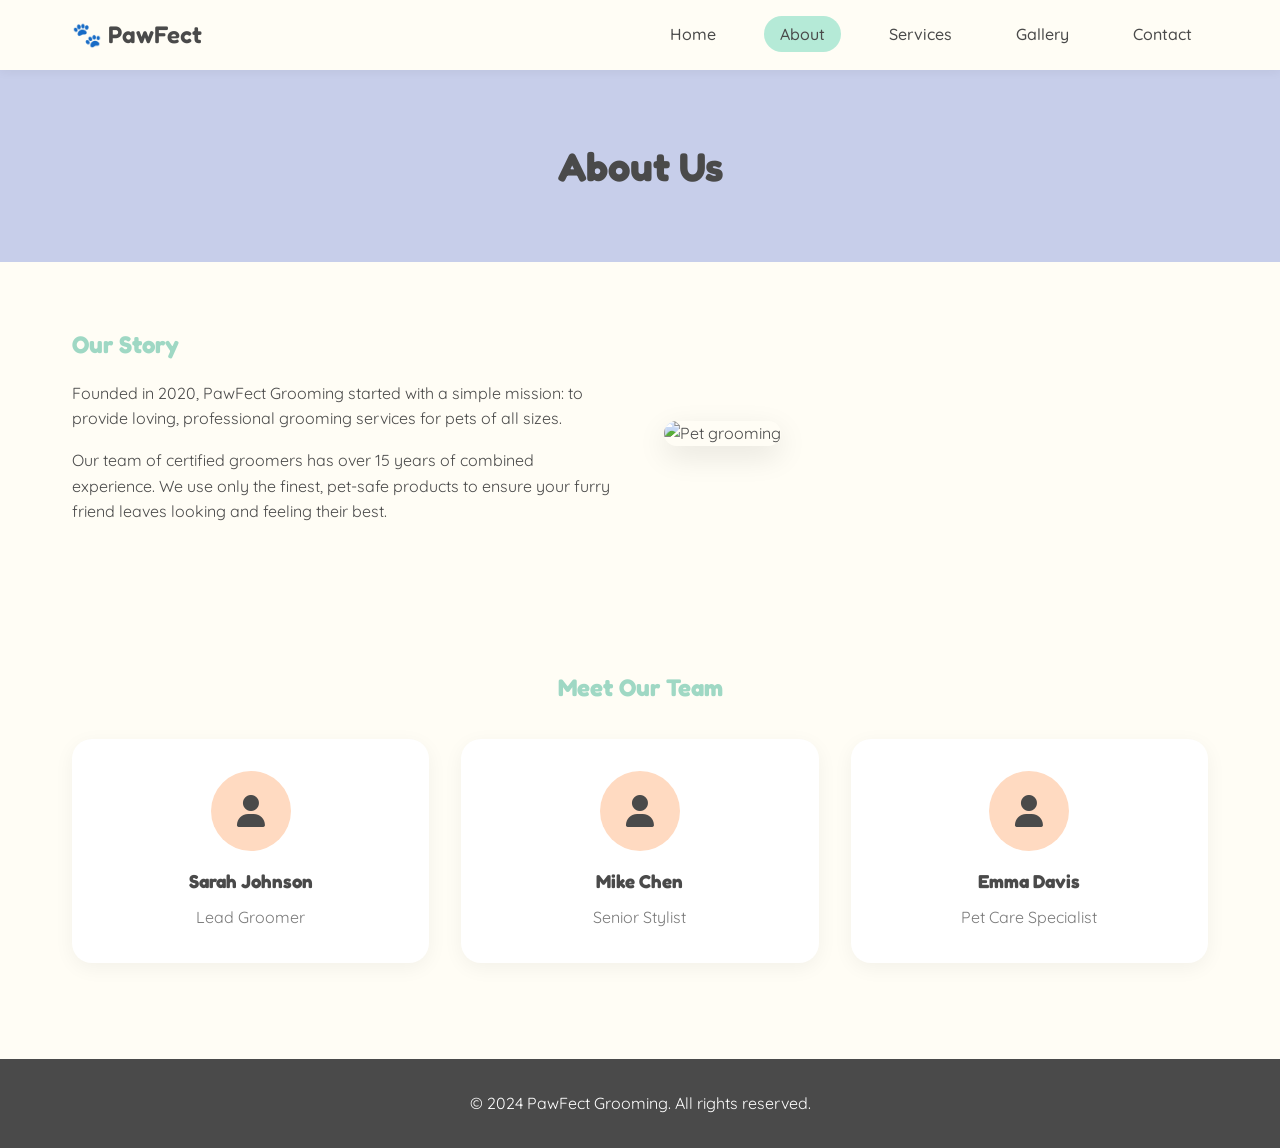
==== frontend/public/about.html @ 9dac9631 "auto-commit for 90425b7d-f03b-4f67-9acc-11522ceda212" ====
<!DOCTYPE html>
<html lang="en">
<head>
    <meta charset="UTF-8">
    <meta name="viewport" content="width=device-width, initial-scale=1.0">
    <title>PawFect Grooming - About</title>
    <link href="https://fonts.googleapis.com/css2?family=Fredoka:wght@400;500;600&family=Quicksand:wght@400;500;600&display=swap" rel="stylesheet">
    <link rel="stylesheet" href="https://cdnjs.cloudflare.com/ajax/libs/font-awesome/6.4.0/css/all.min.css">
    <link rel="stylesheet" href="style.css">
</head>
<body>
    <header>
        <nav>
            <div class="logo">🐾 PawFect</div>
            <ul class="nav-links">
                <li><a href="index.html" data-testid="nav-home">Home</a></li>
                <li><a href="about.html" class="active" data-testid="nav-about">About</a></li>
                <li><a href="services.html" data-testid="nav-services">Services</a></li>
                <li><a href="gallery.html" data-testid="nav-gallery">Gallery</a></li>
                <li><a href="contact.html" data-testid="nav-contact">Contact</a></li>
            </ul>
            <button class="menu-btn" data-testid="menu-btn"><i class="fas fa-bars"></i></button>
        </nav>
    </header>

    <main>
        <section class="page-header">
            <h1>About Us</h1>
        </section>

        <section class="about-content">
            <div class="about-text">
                <h2>Our Story</h2>
                <p>Founded in 2020, PawFect Grooming started with a simple mission: to provide loving, professional grooming services for pets of all sizes.</p>
                <p>Our team of certified groomers has over 15 years of combined experience. We use only the finest, pet-safe products to ensure your furry friend leaves looking and feeling their best.</p>
            </div>
            <div class="about-image">
                <img src="https://images.pexels.com/photos/6131578/pexels-photo-6131578.jpeg?auto=compress&cs=tinysrgb&w=600" alt="Pet grooming">
            </div>
        </section>

        <section class="team">
            <h2>Meet Our Team</h2>
            <div class="team-grid">
                <div class="team-card">
                    <div class="team-icon"><i class="fas fa-user"></i></div>
                    <h3>Sarah Johnson</h3>
                    <p>Lead Groomer</p>
                </div>
                <div class="team-card">
                    <div class="team-icon"><i class="fas fa-user"></i></div>
                    <h3>Mike Chen</h3>
                    <p>Senior Stylist</p>
                </div>
                <div class="team-card">
                    <div class="team-icon"><i class="fas fa-user"></i></div>
                    <h3>Emma Davis</h3>
                    <p>Pet Care Specialist</p>
                </div>
            </div>
        </section>
    </main>

    <footer>
        <p>&copy; 2024 PawFect Grooming. All rights reserved.</p>
    </footer>

    <script src="script.js"></script>
</body>
</html>
---- frontend/public/style.css ----
/* ===== CSS Variables ===== */
:root {
    --bg: #FFFDF5;
    --surface: #FFFFFF;
    --primary: #B5EAD7;
    --primary-dark: #9FD8C4;
    --secondary: #FFDAC1;
    --accent: #C7CEEA;
    --text: #4A4A4A;
    --text-light: #7A7A7A;
}

/* ===== Reset & Base ===== */
* {
    margin: 0;
    padding: 0;
    box-sizing: border-box;
}

body {
    font-family: 'Quicksand', sans-serif;
    background: var(--bg);
    color: var(--text);
    line-height: 1.6;
}

h1, h2, h3 {
    font-family: 'Fredoka', sans-serif;
}

/* ===== Header & Nav ===== */
header {
    background: rgba(255, 253, 245, 0.95);
    position: sticky;
    top: 0;
    z-index: 100;
    box-shadow: 0 2px 10px rgba(0,0,0,0.05);
}

nav {
    max-width: 1200px;
    margin: 0 auto;
    padding: 1rem 2rem;
    display: flex;
    justify-content: space-between;
    align-items: center;
}

.logo {
    font-family: 'Fredoka', sans-serif;
    font-size: 1.5rem;
    font-weight: 600;
    color: var(--text);
}

.nav-links {
    display: flex;
    list-style: none;
    gap: 2rem;
}

.nav-links a {
    text-decoration: none;
    color: var(--text);
    font-weight: 500;
    padding: 0.5rem 1rem;
    border-radius: 20px;
    transition: all 0.3s;
}

.nav-links a:hover,
.nav-links a.active {
    background: var(--primary);
}

.menu-btn {
    display: none;
    background: none;
    border: none;
    font-size: 1.5rem;
    cursor: pointer;
    color: var(--text);
}

/* ===== Hero Section ===== */
.hero {
    text-align: center;
    padding: 6rem 2rem;
    background: linear-gradient(135deg, var(--primary) 0%, var(--secondary) 100%);
}

.hero h1 {
    font-size: 2.5rem;
    margin-bottom: 1rem;
}

.hero p {
    font-size: 1.2rem;
    color: var(--text-light);
    margin-bottom: 2rem;
}

/* ===== Buttons ===== */
.btn {
    display: inline-block;
    background: var(--surface);
    color: var(--text);
    padding: 12px 32px;
    border-radius: 50px;
    text-decoration: none;
    font-weight: 600;
    border: none;
    cursor: pointer;
    transition: transform 0.2s;
}

.btn:hover {
    transform: scale(1.05);
}

.btn:active {
    transform: scale(0.98);
}

/* ===== Features Section ===== */
.features {
    display: grid;
    grid-template-columns: repeat(auto-fit, minmax(250px, 1fr));
    gap: 2rem;
    padding: 4rem 2rem;
    max-width: 1200px;
    margin: 0 auto;
}

.feature-card {
    background: var(--surface);
    padding: 2rem;
    border-radius: 20px;
    text-align: center;
    box-shadow: 0 5px 20px rgba(0,0,0,0.05);
    transition: transform 0.3s;
}

.feature-card:hover {
    transform: translateY(-5px);
}

.feature-card i {
    font-size: 2.5rem;
    color: var(--primary-dark);
    margin-bottom: 1rem;
}

.feature-card h3 {
    margin-bottom: 0.5rem;
}

/* ===== Page Header ===== */
.page-header {
    text-align: center;
    padding: 4rem 2rem;
    background: var(--accent);
}

.page-header h1 {
    font-size: 2.5rem;
}

.page-header p {
    color: var(--text-light);
    margin-top: 0.5rem;
}

/* ===== About Page ===== */
.about-content {
    display: grid;
    grid-template-columns: 1fr 1fr;
    gap: 3rem;
    padding: 4rem 2rem;
    max-width: 1200px;
    margin: 0 auto;
    align-items: center;
}

.about-text h2 {
    margin-bottom: 1rem;
    color: var(--primary-dark);
}

.about-text p {
    margin-bottom: 1rem;
}

.about-image img {
    width: 100%;
    border-radius: 20px;
    box-shadow: 0 10px 30px rgba(0,0,0,0.1);
}

/* ===== Team Section ===== */
.team {
    padding: 4rem 2rem;
    max-width: 1200px;
    margin: 0 auto;
    text-align: center;
}

.team h2 {
    margin-bottom: 2rem;
    color: var(--primary-dark);
}

.team-grid {
    display: grid;
    grid-template-columns: repeat(auto-fit, minmax(200px, 1fr));
    gap: 2rem;
}

.team-card {
    background: var(--surface);
    padding: 2rem;
    border-radius: 20px;
    box-shadow: 0 5px 20px rgba(0,0,0,0.05);
}

.team-icon {
    width: 80px;
    height: 80px;
    background: var(--secondary);
    border-radius: 50%;
    display: flex;
    align-items: center;
    justify-content: center;
    margin: 0 auto 1rem;
    font-size: 2rem;
    color: var(--text);
}

.team-card h3 {
    margin-bottom: 0.5rem;
}

.team-card p {
    color: var(--text-light);
}

/* ===== Services Page ===== */
.services-grid {
    display: grid;
    grid-template-columns: repeat(auto-fit, minmax(280px, 1fr));
    gap: 2rem;
    padding: 4rem 2rem;
    max-width: 1200px;
    margin: 0 auto;
}

.service-card {
    background: var(--surface);
    padding: 2rem;
    border-radius: 20px;
    text-align: center;
    box-shadow: 0 5px 20px rgba(0,0,0,0.05);
    transition: transform 0.3s;
}

.service-card:hover {
    transform: translateY(-5px);
}

.service-icon {
    width: 70px;
    height: 70px;
    background: var(--primary);
    border-radius: 50%;
    display: flex;
    align-items: center;
    justify-content: center;
    margin: 0 auto 1rem;
    font-size: 1.5rem;
    color: var(--text);
}

.service-card h3 {
    margin-bottom: 0.5rem;
}

.service-card p {
    color: var(--text-light);
    margin-bottom: 1rem;
}

.price {
    display: inline-block;
    background: var(--secondary);
    padding: 0.5rem 1.5rem;
    border-radius: 20px;
    font-weight: 600;
    font-size: 1.2rem;
}

/* ===== Gallery Page ===== */
.gallery-grid {
    display: grid;
    grid-template-columns: repeat(auto-fit, minmax(300px, 1fr));
    gap: 1.5rem;
    padding: 4rem 2rem;
    max-width: 1200px;
    margin: 0 auto;
}

.gallery-item {
    border-radius: 20px;
    overflow: hidden;
    box-shadow: 0 5px 20px rgba(0,0,0,0.1);
    transition: transform 0.3s;
}

.gallery-item:hover {
    transform: scale(1.02);
}

.gallery-item img {
    width: 100%;
    height: 250px;
    object-fit: cover;
    display: block;
}

/* ===== Contact Page ===== */
.contact-content {
    display: grid;
    grid-template-columns: 1fr 1fr;
    gap: 3rem;
    padding: 4rem 2rem;
    max-width: 1200px;
    margin: 0 auto;
}

.contact-info h2,
.contact-form h2 {
    margin-bottom: 1.5rem;
    color: var(--primary-dark);
}

.info-item {
    display: flex;
    align-items: center;
    gap: 1rem;
    margin-bottom: 1.5rem;
}

.info-item i {
    width: 40px;
    height: 40px;
    background: var(--primary);
    border-radius: 50%;
    display: flex;
    align-items: center;
    justify-content: center;
}

.contact-form form {
    display: flex;
    flex-direction: column;
    gap: 1rem;
}

.contact-form input,
.contact-form textarea {
    padding: 1rem;
    border: 2px solid #E2E8F0;
    border-radius: 10px;
    font-family: inherit;
    font-size: 1rem;
    transition: border-color 0.3s;
}

.contact-form input:focus,
.contact-form textarea:focus {
    outline: none;
    border-color: var(--primary);
}

/* ===== Footer ===== */
footer {
    text-align: center;
    padding: 2rem;
    background: var(--text);
    color: var(--surface);
    margin-top: 2rem;
}

/* ===== Mobile Responsive ===== */
@media (max-width: 768px) {
    .nav-links {
        display: none;
        position: absolute;
        top: 100%;
        left: 0;
        right: 0;
        background: var(--surface);
        flex-direction: column;
        padding: 1rem;
        gap: 0;
        box-shadow: 0 5px 20px rgba(0,0,0,0.1);
    }

    .nav-links.active {
        display: flex;
    }

    .nav-links li {
        text-align: center;
        padding: 0.5rem 0;
    }

    .menu-btn {
        display: block;
    }

    .hero h1 {
        font-size: 2rem;
    }

    .about-content,
    .contact-content {
        grid-template-columns: 1fr;
    }

    .gallery-grid {
        grid-template-columns: 1fr;
    }
}
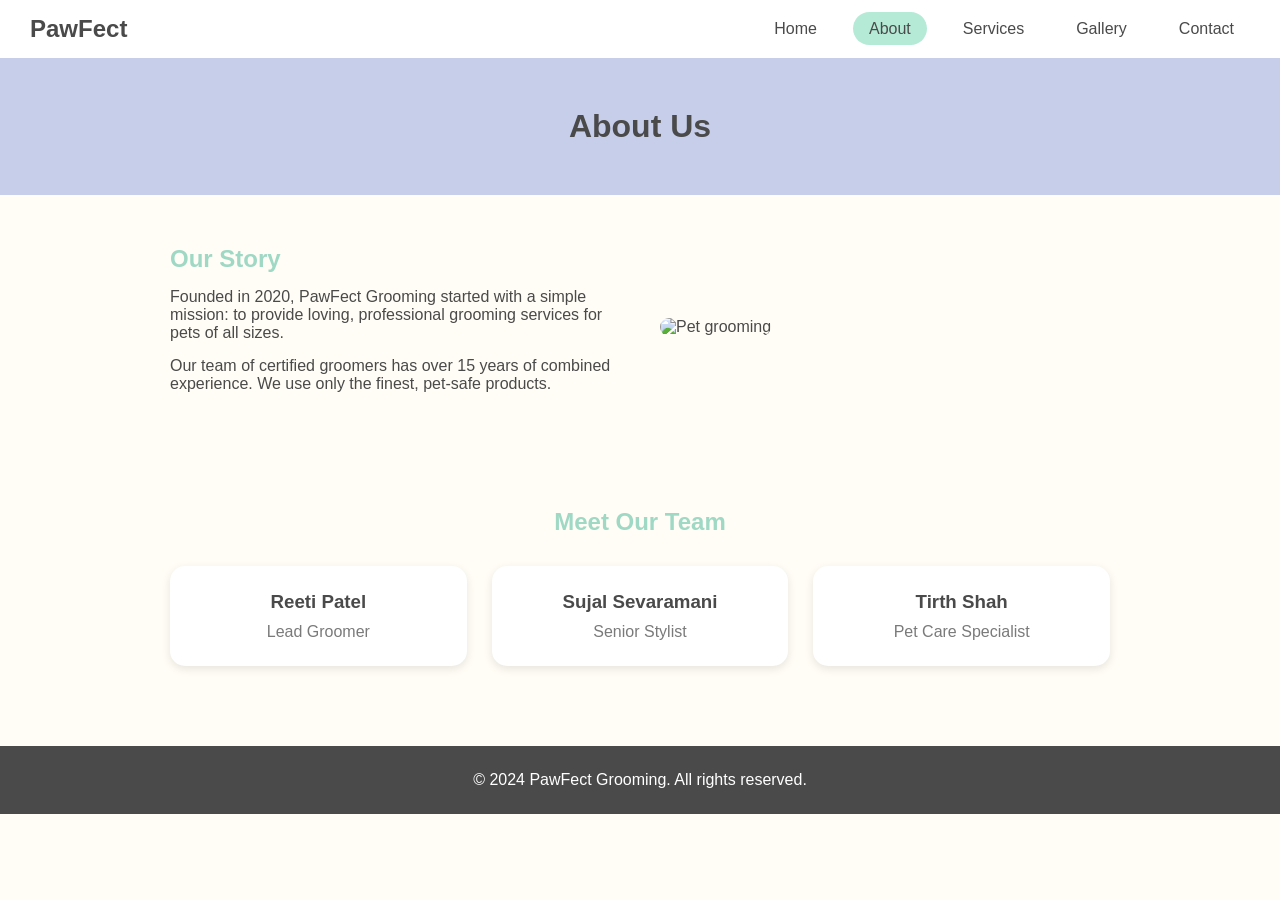
==== commit ae0fba96: "auto-commit for b24b633a-57ea-40ef-9b8d-4f0c9d6ecb2c" ====
--- a/frontend/public/about.html
+++ b/frontend/public/about.html
@@ -4,67 +4,60 @@
     <meta charset="UTF-8">
     <meta name="viewport" content="width=device-width, initial-scale=1.0">
     <title>PawFect Grooming - About</title>
-    <link href="https://fonts.googleapis.com/css2?family=Fredoka:wght@400;500;600&family=Quicksand:wght@400;500;600&display=swap" rel="stylesheet">
-    <link rel="stylesheet" href="https://cdnjs.cloudflare.com/ajax/libs/font-awesome/6.4.0/css/all.min.css">
     <link rel="stylesheet" href="style.css">
 </head>
 <body>
-    <header>
-        <nav>
-            <div class="logo">🐾 PawFect</div>
-            <ul class="nav-links">
-                <li><a href="index.html" data-testid="nav-home">Home</a></li>
-                <li><a href="about.html" class="active" data-testid="nav-about">About</a></li>
-                <li><a href="services.html" data-testid="nav-services">Services</a></li>
-                <li><a href="gallery.html" data-testid="nav-gallery">Gallery</a></li>
-                <li><a href="contact.html" data-testid="nav-contact">Contact</a></li>
-            </ul>
-            <button class="menu-btn" data-testid="menu-btn"><i class="fas fa-bars"></i></button>
-        </nav>
-    </header>
+    <!-- Navigation -->
+    <nav>
+        <div class="logo">PawFect</div>
+        <ul>
+            <li><a href="index.html">Home</a></li>
+            <li><a href="about.html" class="active">About</a></li>
+            <li><a href="services.html">Services</a></li>
+            <li><a href="gallery.html">Gallery</a></li>
+            <li><a href="contact.html">Contact</a></li>
+        </ul>
+    </nav>
 
-    <main>
-        <section class="page-header">
-            <h1>About Us</h1>
-        </section>
+    <!-- Page Header -->
+    <section class="page-header">
+        <h1>About Us</h1>
+    </section>
 
-        <section class="about-content">
-            <div class="about-text">
-                <h2>Our Story</h2>
-                <p>Founded in 2020, PawFect Grooming started with a simple mission: to provide loving, professional grooming services for pets of all sizes.</p>
-                <p>Our team of certified groomers has over 15 years of combined experience. We use only the finest, pet-safe products to ensure your furry friend leaves looking and feeling their best.</p>
+    <!-- About Content -->
+    <section class="about">
+        <div class="about-text">
+            <h2>Our Story</h2>
+            <p>Founded in 2020, PawFect Grooming started with a simple mission: to provide loving, professional grooming services for pets of all sizes.</p>
+            <p>Our team of certified groomers has over 15 years of combined experience. We use only the finest, pet-safe products.</p>
+        </div>
+        <div class="about-image">
+            <img src="https://images.pexels.com/photos/6131578/pexels-photo-6131578.jpeg?auto=compress&cs=tinysrgb&w=600" alt="Pet grooming">
+        </div>
+    </section>
+
+    <!-- Team -->
+    <section class="team">
+        <h2>Meet Our Team</h2>
+        <div class="team-grid">
+            <div class="card">
+                <h3>Reeti Patel</h3>
+                <p>Lead Groomer</p>
             </div>
-            <div class="about-image">
-                <img src="https://images.pexels.com/photos/6131578/pexels-photo-6131578.jpeg?auto=compress&cs=tinysrgb&w=600" alt="Pet grooming">
+            <div class="card">
+                <h3>Sujal Sevaramani</h3>
+                <p>Senior Stylist</p>
             </div>
-        </section>
+            <div class="card">
+                <h3>Tirth Shah</h3>
+                <p>Pet Care Specialist</p>
+            </div>
+        </div>
+    </section>
 
-        <section class="team">
-            <h2>Meet Our Team</h2>
-            <div class="team-grid">
-                <div class="team-card">
-                    <div class="team-icon"><i class="fas fa-user"></i></div>
-                    <h3>Sarah Johnson</h3>
-                    <p>Lead Groomer</p>
-                </div>
-                <div class="team-card">
-                    <div class="team-icon"><i class="fas fa-user"></i></div>
-                    <h3>Mike Chen</h3>
-                    <p>Senior Stylist</p>
-                </div>
-                <div class="team-card">
-                    <div class="team-icon"><i class="fas fa-user"></i></div>
-                    <h3>Emma Davis</h3>
-                    <p>Pet Care Specialist</p>
-                </div>
-            </div>
-        </section>
-    </main>
-
+    <!-- Footer -->
     <footer>
-        <p>&copy; 2024 PawFect Grooming. All rights reserved.</p>
+        <p>© 2024 PawFect Grooming. All rights reserved.</p>
     </footer>
-
-    <script src="script.js"></script>
 </body>
 </html>
--- a/frontend/public/style.css
+++ b/frontend/public/style.css
@@ -1,16 +1,5 @@
-/* ===== CSS Variables ===== */
-:root {
-    --bg: #FFFDF5;
-    --surface: #FFFFFF;
-    --primary: #B5EAD7;
-    --primary-dark: #9FD8C4;
-    --secondary: #FFDAC1;
-    --accent: #C7CEEA;
-    --text: #4A4A4A;
-    --text-light: #7A7A7A;
-}
-
-/* ===== Reset & Base ===== */
+/* Simple CSS for Pet Grooming Website */
+
 * {
     margin: 0;
     padding: 0;
@@ -18,416 +7,266 @@
 }
 
 body {
-    font-family: 'Quicksand', sans-serif;
-    background: var(--bg);
-    color: var(--text);
-    line-height: 1.6;
-}
-
-h1, h2, h3 {
-    font-family: 'Fredoka', sans-serif;
-}
-
-/* ===== Header & Nav ===== */
-header {
-    background: rgba(255, 253, 245, 0.95);
-    position: sticky;
-    top: 0;
-    z-index: 100;
-    box-shadow: 0 2px 10px rgba(0,0,0,0.05);
-}
-
+    font-family: Arial, sans-serif;
+    background: #FFFDF5;
+    color: #4A4A4A;
+}
+
+/* Navigation */
 nav {
-    max-width: 1200px;
-    margin: 0 auto;
-    padding: 1rem 2rem;
+    background: white;
+    padding: 15px 30px;
     display: flex;
     justify-content: space-between;
     align-items: center;
+    box-shadow: 0 2px 5px rgba(0,0,0,0.1);
 }
 
 .logo {
-    font-family: 'Fredoka', sans-serif;
-    font-size: 1.5rem;
-    font-weight: 600;
-    color: var(--text);
-}
-
-.nav-links {
+    font-size: 24px;
+    font-weight: bold;
+}
+
+nav ul {
+    list-style: none;
     display: flex;
-    list-style: none;
-    gap: 2rem;
-}
-
-.nav-links a {
+    gap: 20px;
+}
+
+nav a {
     text-decoration: none;
-    color: var(--text);
-    font-weight: 500;
-    padding: 0.5rem 1rem;
+    color: #4A4A4A;
+    padding: 8px 16px;
     border-radius: 20px;
-    transition: all 0.3s;
-}
-
-.nav-links a:hover,
-.nav-links a.active {
-    background: var(--primary);
-}
-
-.menu-btn {
-    display: none;
-    background: none;
-    border: none;
-    font-size: 1.5rem;
-    cursor: pointer;
-    color: var(--text);
-}
-
-/* ===== Hero Section ===== */
+}
+
+nav a:hover, nav a.active {
+    background: #B5EAD7;
+}
+
+/* Hero Section */
 .hero {
     text-align: center;
-    padding: 6rem 2rem;
-    background: linear-gradient(135deg, var(--primary) 0%, var(--secondary) 100%);
+    padding: 80px 20px;
+    background: linear-gradient(135deg, #B5EAD7, #FFDAC1);
 }
 
 .hero h1 {
-    font-size: 2.5rem;
-    margin-bottom: 1rem;
+    font-size: 36px;
+    margin-bottom: 15px;
 }
 
 .hero p {
-    font-size: 1.2rem;
-    color: var(--text-light);
-    margin-bottom: 2rem;
-}
-
-/* ===== Buttons ===== */
+    font-size: 18px;
+    color: #7A7A7A;
+    margin-bottom: 25px;
+}
+
+/* Button */
 .btn {
     display: inline-block;
-    background: var(--surface);
-    color: var(--text);
-    padding: 12px 32px;
-    border-radius: 50px;
+    background: white;
+    color: #4A4A4A;
+    padding: 12px 30px;
+    border-radius: 25px;
     text-decoration: none;
-    font-weight: 600;
+    font-weight: bold;
     border: none;
     cursor: pointer;
-    transition: transform 0.2s;
 }
 
 .btn:hover {
     transform: scale(1.05);
 }
 
-.btn:active {
-    transform: scale(0.98);
-}
-
-/* ===== Features Section ===== */
+/* Cards */
+.card, .service-card {
+    background: white;
+    padding: 25px;
+    border-radius: 15px;
+    text-align: center;
+    box-shadow: 0 3px 10px rgba(0,0,0,0.1);
+}
+
+.card h3, .service-card h3 {
+    margin-bottom: 10px;
+}
+
+.card p, .service-card p {
+    color: #7A7A7A;
+}
+
+/* Features Section */
 .features {
     display: grid;
-    grid-template-columns: repeat(auto-fit, minmax(250px, 1fr));
-    gap: 2rem;
-    padding: 4rem 2rem;
-    max-width: 1200px;
-    margin: 0 auto;
-}
-
-.feature-card {
-    background: var(--surface);
-    padding: 2rem;
-    border-radius: 20px;
-    text-align: center;
-    box-shadow: 0 5px 20px rgba(0,0,0,0.05);
-    transition: transform 0.3s;
-}
-
-.feature-card:hover {
-    transform: translateY(-5px);
-}
-
-.feature-card i {
-    font-size: 2.5rem;
-    color: var(--primary-dark);
-    margin-bottom: 1rem;
-}
-
-.feature-card h3 {
-    margin-bottom: 0.5rem;
-}
-
-/* ===== Page Header ===== */
+    grid-template-columns: repeat(3, 1fr);
+    gap: 25px;
+    padding: 50px 30px;
+    max-width: 1000px;
+    margin: 0 auto;
+}
+
+/* Page Header */
 .page-header {
     text-align: center;
-    padding: 4rem 2rem;
-    background: var(--accent);
+    padding: 50px 20px;
+    background: #C7CEEA;
 }
 
 .page-header h1 {
-    font-size: 2.5rem;
+    font-size: 32px;
 }
 
 .page-header p {
-    color: var(--text-light);
-    margin-top: 0.5rem;
-}
-
-/* ===== About Page ===== */
-.about-content {
+    color: #7A7A7A;
+    margin-top: 10px;
+}
+
+/* About Section */
+.about {
     display: grid;
     grid-template-columns: 1fr 1fr;
-    gap: 3rem;
-    padding: 4rem 2rem;
-    max-width: 1200px;
+    gap: 40px;
+    padding: 50px 30px;
+    max-width: 1000px;
     margin: 0 auto;
     align-items: center;
 }
 
 .about-text h2 {
-    margin-bottom: 1rem;
-    color: var(--primary-dark);
+    color: #9FD8C4;
+    margin-bottom: 15px;
 }
 
 .about-text p {
-    margin-bottom: 1rem;
+    margin-bottom: 15px;
 }
 
 .about-image img {
     width: 100%;
-    border-radius: 20px;
-    box-shadow: 0 10px 30px rgba(0,0,0,0.1);
-}
-
-/* ===== Team Section ===== */
+    border-radius: 15px;
+}
+
+/* Team Section */
 .team {
-    padding: 4rem 2rem;
-    max-width: 1200px;
-    margin: 0 auto;
-    text-align: center;
+    padding: 50px 30px;
+    text-align: center;
+    max-width: 1000px;
+    margin: 0 auto;
 }
 
 .team h2 {
-    margin-bottom: 2rem;
-    color: var(--primary-dark);
+    color: #9FD8C4;
+    margin-bottom: 30px;
 }
 
 .team-grid {
     display: grid;
-    grid-template-columns: repeat(auto-fit, minmax(200px, 1fr));
-    gap: 2rem;
-}
-
-.team-card {
-    background: var(--surface);
-    padding: 2rem;
-    border-radius: 20px;
-    box-shadow: 0 5px 20px rgba(0,0,0,0.05);
-}
-
-.team-icon {
-    width: 80px;
-    height: 80px;
-    background: var(--secondary);
-    border-radius: 50%;
-    display: flex;
-    align-items: center;
-    justify-content: center;
-    margin: 0 auto 1rem;
-    font-size: 2rem;
-    color: var(--text);
-}
-
-.team-card h3 {
-    margin-bottom: 0.5rem;
-}
-
-.team-card p {
-    color: var(--text-light);
-}
-
-/* ===== Services Page ===== */
-.services-grid {
-    display: grid;
-    grid-template-columns: repeat(auto-fit, minmax(280px, 1fr));
-    gap: 2rem;
-    padding: 4rem 2rem;
-    max-width: 1200px;
-    margin: 0 auto;
-}
-
-.service-card {
-    background: var(--surface);
-    padding: 2rem;
-    border-radius: 20px;
-    text-align: center;
-    box-shadow: 0 5px 20px rgba(0,0,0,0.05);
-    transition: transform 0.3s;
-}
-
-.service-card:hover {
-    transform: translateY(-5px);
-}
-
-.service-icon {
-    width: 70px;
-    height: 70px;
-    background: var(--primary);
-    border-radius: 50%;
-    display: flex;
-    align-items: center;
-    justify-content: center;
-    margin: 0 auto 1rem;
-    font-size: 1.5rem;
-    color: var(--text);
-}
-
-.service-card h3 {
-    margin-bottom: 0.5rem;
-}
-
-.service-card p {
-    color: var(--text-light);
-    margin-bottom: 1rem;
+    grid-template-columns: repeat(3, 1fr);
+    gap: 25px;
+}
+
+/* Services Section */
+.services {
+    display: grid;
+    grid-template-columns: repeat(3, 1fr);
+    gap: 25px;
+    padding: 50px 30px;
+    max-width: 1000px;
+    margin: 0 auto;
 }
 
 .price {
     display: inline-block;
-    background: var(--secondary);
-    padding: 0.5rem 1.5rem;
-    border-radius: 20px;
-    font-weight: 600;
-    font-size: 1.2rem;
-}
-
-/* ===== Gallery Page ===== */
-.gallery-grid {
-    display: grid;
-    grid-template-columns: repeat(auto-fit, minmax(300px, 1fr));
-    gap: 1.5rem;
-    padding: 4rem 2rem;
-    max-width: 1200px;
+    background: #FFDAC1;
+    padding: 8px 20px;
+    border-radius: 15px;
+    font-weight: bold;
+    font-size: 18px;
+    margin-top: 15px;
+}
+
+/* Gallery Section */
+.gallery {
+    display: grid;
+    grid-template-columns: repeat(3, 1fr);
+    gap: 20px;
+    padding: 50px 30px;
+    max-width: 1000px;
     margin: 0 auto;
 }
 
 .gallery-item {
-    border-radius: 20px;
+    border-radius: 15px;
     overflow: hidden;
-    box-shadow: 0 5px 20px rgba(0,0,0,0.1);
-    transition: transform 0.3s;
-}
-
-.gallery-item:hover {
-    transform: scale(1.02);
 }
 
 .gallery-item img {
     width: 100%;
-    height: 250px;
+    height: 200px;
     object-fit: cover;
-    display: block;
-}
-
-/* ===== Contact Page ===== */
-.contact-content {
+}
+
+/* Contact Section */
+.contact {
     display: grid;
     grid-template-columns: 1fr 1fr;
-    gap: 3rem;
-    padding: 4rem 2rem;
-    max-width: 1200px;
-    margin: 0 auto;
-}
-
-.contact-info h2,
-.contact-form h2 {
-    margin-bottom: 1.5rem;
-    color: var(--primary-dark);
-}
-
-.info-item {
-    display: flex;
-    align-items: center;
-    gap: 1rem;
-    margin-bottom: 1.5rem;
-}
-
-.info-item i {
-    width: 40px;
-    height: 40px;
-    background: var(--primary);
-    border-radius: 50%;
-    display: flex;
-    align-items: center;
-    justify-content: center;
-}
-
-.contact-form form {
-    display: flex;
-    flex-direction: column;
-    gap: 1rem;
+    gap: 40px;
+    padding: 50px 30px;
+    max-width: 1000px;
+    margin: 0 auto;
+}
+
+.contact-info h2, .contact-form h2 {
+    color: #9FD8C4;
+    margin-bottom: 20px;
+}
+
+.contact-info p {
+    margin-bottom: 15px;
 }
 
 .contact-form input,
 .contact-form textarea {
-    padding: 1rem;
+    width: 100%;
+    padding: 12px;
+    margin-bottom: 15px;
     border: 2px solid #E2E8F0;
-    border-radius: 10px;
-    font-family: inherit;
-    font-size: 1rem;
-    transition: border-color 0.3s;
+    border-radius: 8px;
+    font-size: 16px;
 }
 
 .contact-form input:focus,
 .contact-form textarea:focus {
     outline: none;
-    border-color: var(--primary);
-}
-
-/* ===== Footer ===== */
+    border-color: #B5EAD7;
+}
+
+/* Footer */
 footer {
     text-align: center;
-    padding: 2rem;
-    background: var(--text);
-    color: var(--surface);
-    margin-top: 2rem;
-}
-
-/* ===== Mobile Responsive ===== */
+    padding: 25px;
+    background: #4A4A4A;
+    color: white;
+    margin-top: 30px;
+}
+
+/* Mobile Responsive */
 @media (max-width: 768px) {
-    .nav-links {
-        display: none;
-        position: absolute;
-        top: 100%;
-        left: 0;
-        right: 0;
-        background: var(--surface);
-        flex-direction: column;
-        padding: 1rem;
-        gap: 0;
-        box-shadow: 0 5px 20px rgba(0,0,0,0.1);
-    }
-
-    .nav-links.active {
-        display: flex;
-    }
-
-    .nav-links li {
-        text-align: center;
-        padding: 0.5rem 0;
-    }
-
-    .menu-btn {
-        display: block;
-    }
-
-    .hero h1 {
-        font-size: 2rem;
-    }
-
-    .about-content,
-    .contact-content {
+    .features, .services, .gallery, .team-grid {
         grid-template-columns: 1fr;
     }
-
-    .gallery-grid {
+    
+    .about, .contact {
         grid-template-columns: 1fr;
     }
-}
+    
+    nav ul {
+        gap: 10px;
+    }
+    
+    nav a {
+        padding: 5px 10px;
+        font-size: 14px;
+    }
+}
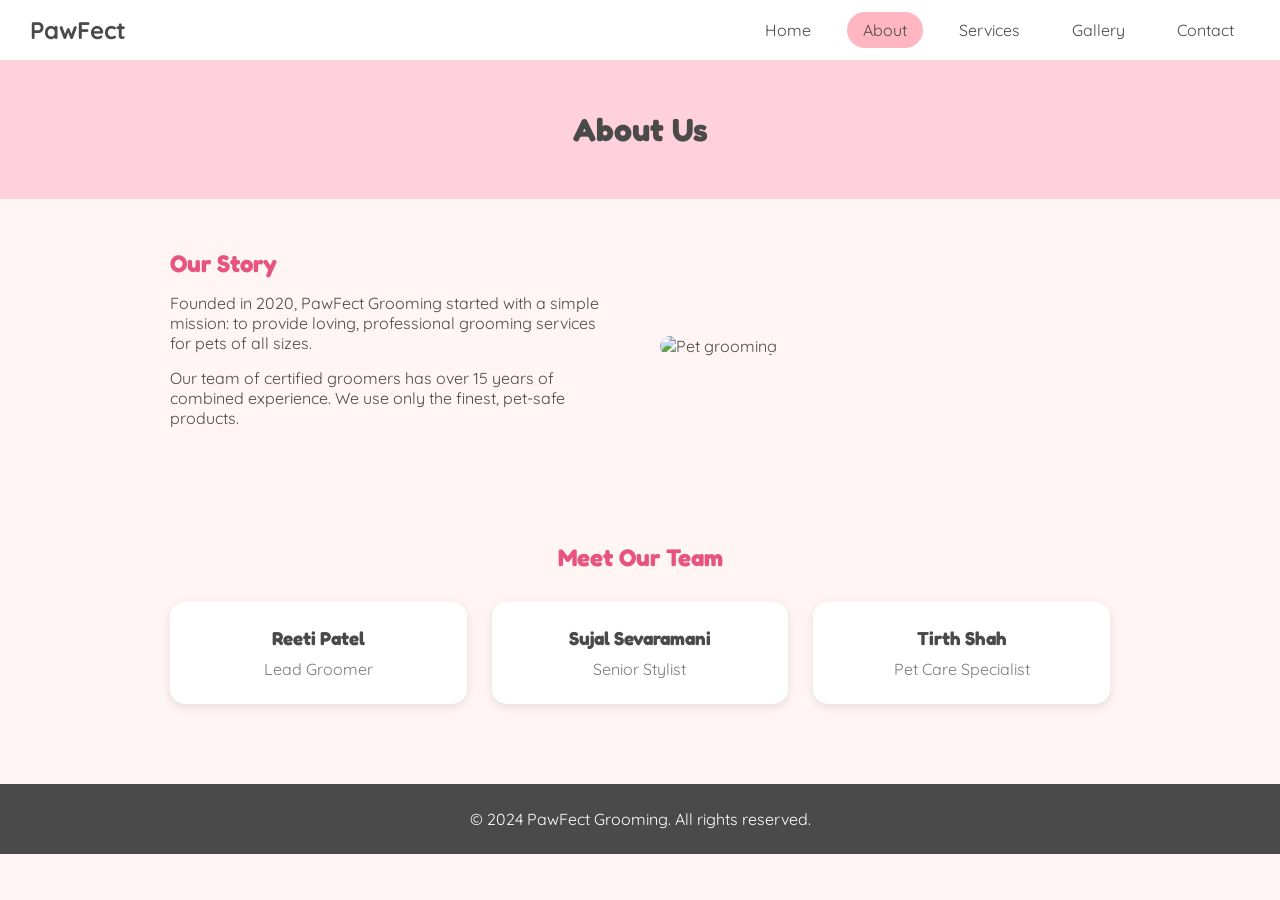
==== commit 3084311c: "auto-commit for 02380cbb-d878-4172-bcc7-a833e7f4ea20" ====
--- a/frontend/public/about.html
+++ b/frontend/public/about.html
@@ -4,6 +4,7 @@
     <meta charset="UTF-8">
     <meta name="viewport" content="width=device-width, initial-scale=1.0">
     <title>PawFect Grooming - About</title>
+    <link href="https://fonts.googleapis.com/css2?family=Fredoka:wght@400;500;600&family=Quicksand:wght@400;500;600&display=swap" rel="stylesheet">
     <link rel="stylesheet" href="style.css">
 </head>
 <body>
--- a/frontend/public/style.css
+++ b/frontend/public/style.css
@@ -7,9 +7,13 @@
 }
 
 body {
-    font-family: Arial, sans-serif;
-    background: #FFFDF5;
+    font-family: 'Quicksand', sans-serif;
+    background: #FFF5F5;
     color: #4A4A4A;
+}
+
+h1, h2, h3 {
+    font-family: 'Fredoka', sans-serif;
 }
 
 /* Navigation */
@@ -41,14 +45,14 @@
 }
 
 nav a:hover, nav a.active {
-    background: #B5EAD7;
+    background: #FFB6C1;
 }
 
 /* Hero Section */
 .hero {
     text-align: center;
     padding: 80px 20px;
-    background: linear-gradient(135deg, #B5EAD7, #FFDAC1);
+    background: linear-gradient(135deg, #FFB6C1, #FFDAB9);
 }
 
 .hero h1 {
@@ -110,7 +114,7 @@
 .page-header {
     text-align: center;
     padding: 50px 20px;
-    background: #C7CEEA;
+    background: #FFD1DC;
 }
 
 .page-header h1 {
@@ -134,7 +138,7 @@
 }
 
 .about-text h2 {
-    color: #9FD8C4;
+    color: #E75480;
     margin-bottom: 15px;
 }
 
@@ -156,7 +160,7 @@
 }
 
 .team h2 {
-    color: #9FD8C4;
+    color: #E75480;
     margin-bottom: 30px;
 }
 
@@ -178,7 +182,7 @@
 
 .price {
     display: inline-block;
-    background: #FFDAC1;
+    background: #FFB6C1;
     padding: 8px 20px;
     border-radius: 15px;
     font-weight: bold;
@@ -218,7 +222,7 @@
 }
 
 .contact-info h2, .contact-form h2 {
-    color: #9FD8C4;
+    color: #E75480;
     margin-bottom: 20px;
 }
 
@@ -239,7 +243,7 @@
 .contact-form input:focus,
 .contact-form textarea:focus {
     outline: none;
-    border-color: #B5EAD7;
+    border-color: #FFB6C1;
 }
 
 /* Footer */
